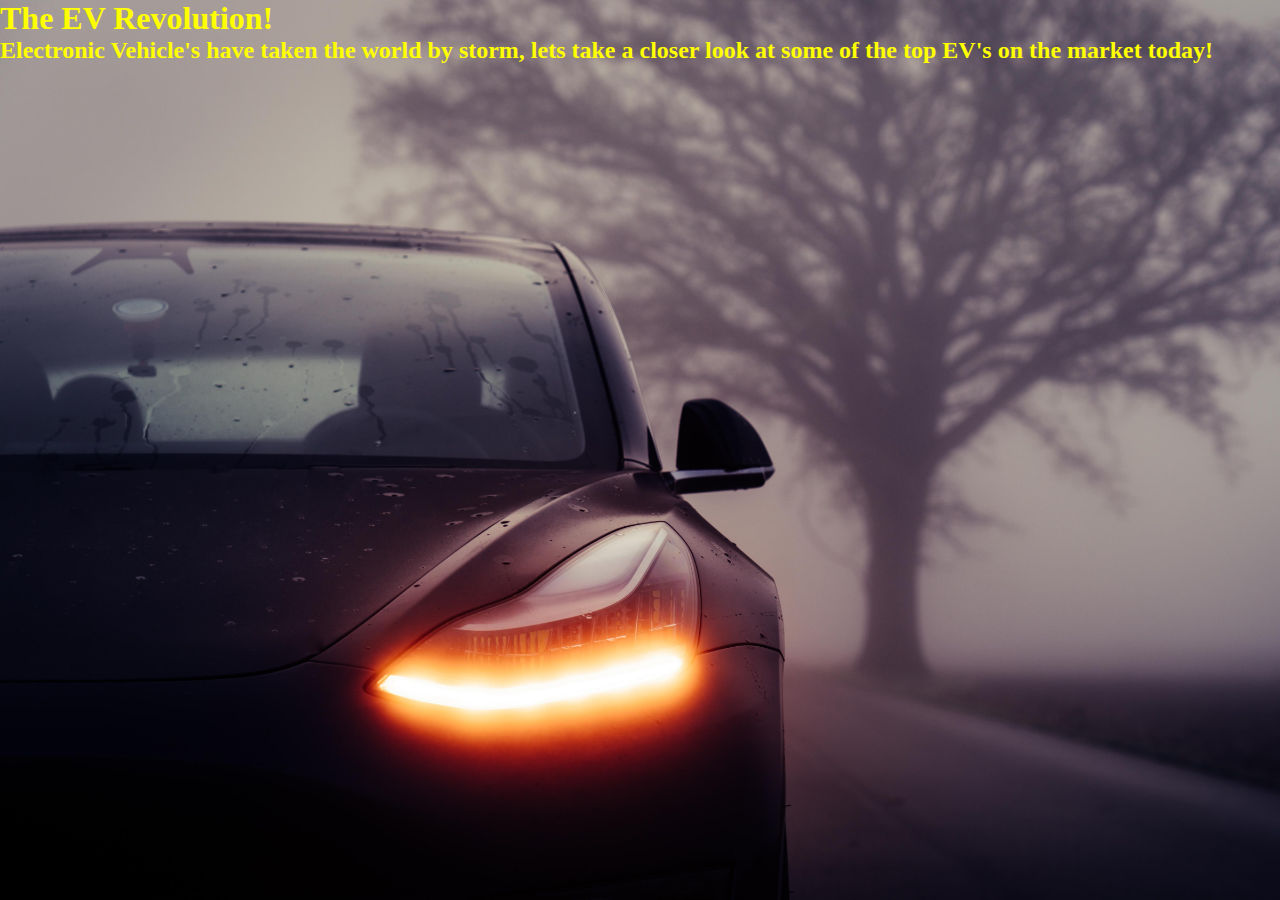
==== Week4Homework/index.html @ 5a8a9a26 "Adding 4 Homework" ====
<!DOCTYPE html>
<html lang="en">
<head>
    <meta charset="UTF-8">
    <meta http-equiv="X-UA-Compatible" content="IE=edge">
    <meta name="viewport" content="width=device-width, initial-scale=1.0">
    <link rel="stylesheet" href="styles.css">
    <title>The EV Revolution</title>
</head>
<body>
    <h1>The EV Revolution!</h1>
    <h2>Electronic Vehicle's have taken the world by storm, lets take a closer look at some of the top EV's on the market today!</h2>
<script src="index.js"></script>
</body>
</html>
---- Week4Homework/styles.css ----
body {
  background-image: url("tesla1.jpg");
  background-size: cover;
  background-repeat: no-repeat;
    height: 100vh;

 }

 h1, h2 {
  color: yellow;
 }

 * {
  margin: 0;
  padding: 0;
 }
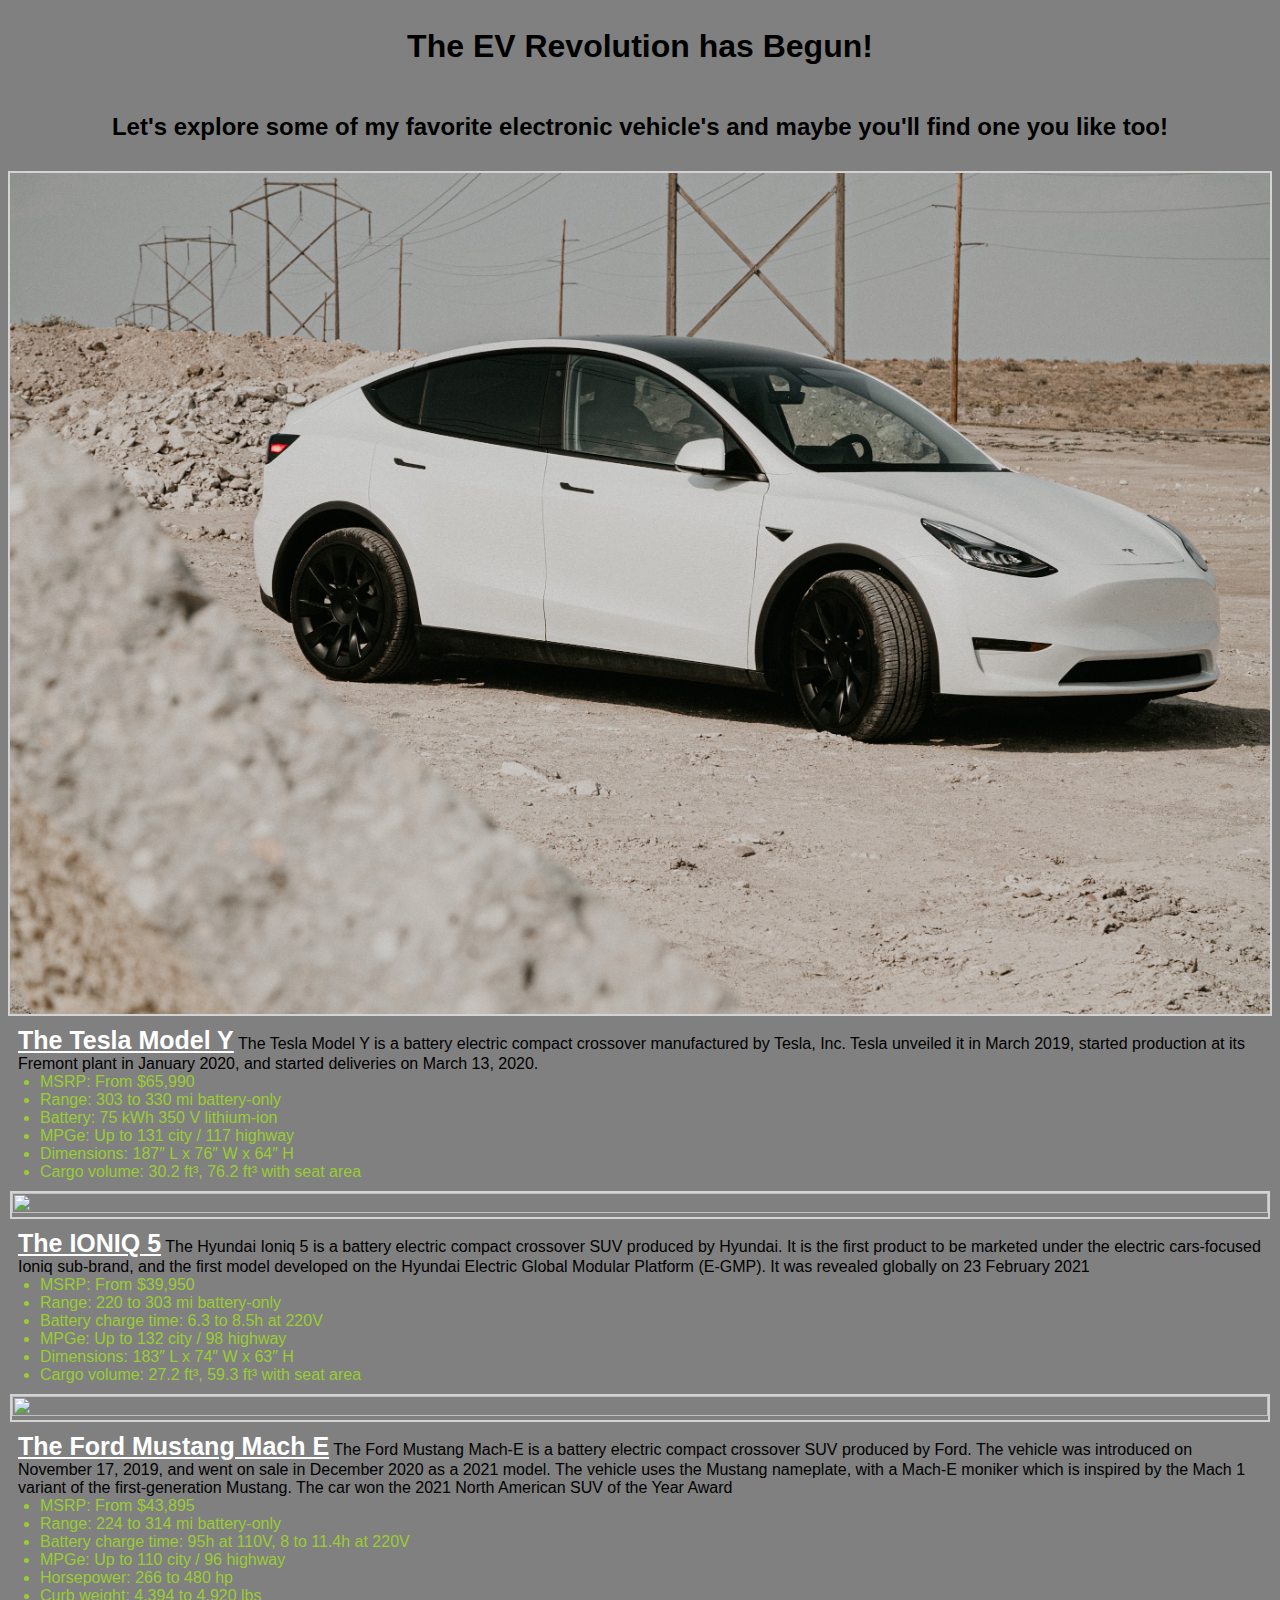
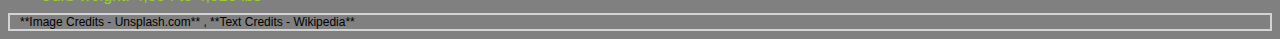
==== commit 3f48d871: "Add Week4 Homework" ====
--- a/Week4Homework/index.html
+++ b/Week4Homework/index.html
@@ -8,8 +8,70 @@
     <title>The EV Revolution</title>
 </head>
 <body>
-    <h1>The EV Revolution!</h1>
-    <h2>Electronic Vehicle's have taken the world by storm, lets take a closer look at some of the top EV's on the market today!</h2>
+    <header>
+        <div>
+            <h1>The EV Revolution has Begun!</h1>
+                <h2>Let's explore some of my favorite   electronic vehicle's and maybe  you'll find one you like too!
+            </h2>
+         </div>
+    </header>
+    <main>
+        <div class="carImg">
+          <img id="img1" src="teslaCar.jpg">
+        </div>
+
+        <div class="p1">
+            <p><a href="https://www.tesla.com/modely" target="_blank">The Tesla Model Y</a> The Tesla Model Y is a battery electric compact crossover manufactured by Tesla, Inc. Tesla unveiled it in March 2019, started production at its Fremont plant in January 2020, and started deliveries on March 13, 2020.
+        </p>
+        </div>
+        <div class="specs">
+            <ul>
+                <li>MSRP: From $65,990</li>
+                <li>Range: 303 to 330 mi battery-only</li>
+                <li>Battery: 75 kWh 350 V lithium-ion</li>
+                <li>MPGe: Up to 131 city / 117 highway</li>
+                <li>Dimensions: 187″ L x 76″ W x 64″ H</li>
+                <li>Cargo volume: 30.2 ft³, 76.2 ft³ with seat area</li>
+            </ul>
+        </div>
+
+        <div class="carImg">
+            <img id="img2" src="ionic5.jpg">
+        </div> 
+        <div class="p1">
+            <p><a href="https://www.hyundaiusa.com/us/en/vehicles/ioniq-5" target="_blank">The IONIQ 5</a> The Hyundai Ioniq 5 is a battery electric compact crossover SUV produced by Hyundai. It is the first product to be marketed under the electric cars-focused Ioniq sub-brand, and the first model developed on the Hyundai Electric Global Modular Platform (E-GMP). It was revealed globally on 23 February 2021
+        </p>
+        </div>
+        <div class="specs">
+            <ul>
+                <li>MSRP: From $39,950</li>
+                <li>Range: 220 to 303 mi battery-only</li>
+                <li>Battery charge time: 6.3 to 8.5h at 220V</li>
+                <li>MPGe: Up to 132 city / 98 highway</li>
+                <li>Dimensions: 183″ L x 74″ W x 63″ H</li>
+                <li>Cargo volume: 27.2 ft³, 59.3 ft³ with seat area</li>
+            </ul>
+        </div>
+
+        <div class="carImg">
+            <img id="img3" src="machE.jpg">
+        </div> 
+        <div class="p1">
+            <p><a href="https://www.ford.com/suvs/mach-e/" target="_blank">The Ford Mustang Mach E</a> The Ford Mustang Mach-E is a battery electric compact crossover SUV produced by Ford. The vehicle was introduced on November 17, 2019, and went on sale in December 2020 as a 2021 model. The vehicle uses the Mustang nameplate, with a Mach-E moniker which is inspired by the Mach 1 variant of the first-generation Mustang. The car won the 2021 North American SUV of the Year Award
+        </p>
+        </div>
+        <div class="specs">
+            <ul>
+                <li>MSRP: From $43,895</li>
+                <li>Range: 224 to 314 mi battery-only</li>
+                <li>Battery charge time: 95h at 110V, 8 to 11.4h at 220V</li>
+                <li>MPGe: Up to 110 city / 96 highway</li>
+                <li>Horsepower: 266 to 480 hp</li>
+                <li>Curb weight: 4,394 to 4,920 lbs</li>
+            </ul>
+        </div>
+    </main>
+    <footer class="footer">**Image Credits - Unsplash.com** , **Text Credits - Wikipedia**</footer>
 <script src="index.js"></script>
 </body>
 </html>
--- a/Week4Homework/styles.css
+++ b/Week4Homework/styles.css
@@ -1,21 +1,73 @@
-
-
-
-body {
-  background-image: url("tesla1.jpg");
-  background-size: cover;
-  background-repeat: no-repeat;
-    height: 100vh;
-
+* {
+  margin: 0;
+ } 
+ 
+ h1, h2 {
+  color: #000;
+  font-family: 'Segoe UI', Tahoma, Geneva, Verdana, sans-serif;
+  text-align: center;
+  padding: 20px;
+  margin: 8px;
  }
 
- h1, h2 {
-  color: yellow;
- }
+ .p1 {
+  font-family: 'Segoe UI', Tahoma, Geneva, Verdana, sans-serif;
+  font-weight: lighter;
+  padding: 0px 10px 0px 10px;
+  margin: 0px 8px 0px 8px;
+  text-align: left;
+}
 
- * {
-  margin: 0;
+.specs{
+  color: yellowgreen;
+  font-family: 'Segoe UI', Tahoma, Geneva, Verdana, sans-serif;
+  text-align: left;
+  font-weight: lighter;
+}
+
+a {
+  color: #ffffff;
+  font-weight: bold;
+  font-size: 25px;
+}
+
+ .carImg {
+  display: flex;
+  justify-content: center;
+  margin: 10px;
   padding: 0;
  }
 
+body {
+  background-color: gray;
+}
 
+.footer {
+  font-family: 'Segoe UI', Tahoma, Geneva, Verdana, sans-serif;
+  font-weight: lighter;
+  text-align: left;
+  border: 2px solid lightgrey;
+  padding: 0px 10px 0px 10px;
+  margin: 8px;
+  font-size: 12px;
+}
+
+#img1 {
+  width: 100%;
+  height: 100%;
+  border: 2px solid lightgrey;
+}
+
+#img2 {
+  width: 100%;
+  height: 100%;
+  object-fit: cover;
+  border: 2px solid lightgrey;
+}
+
+#img3 {
+  width: 100%;
+  height: 100%;
+  object-fit: cover;
+  border: 2px solid lightgrey;
+}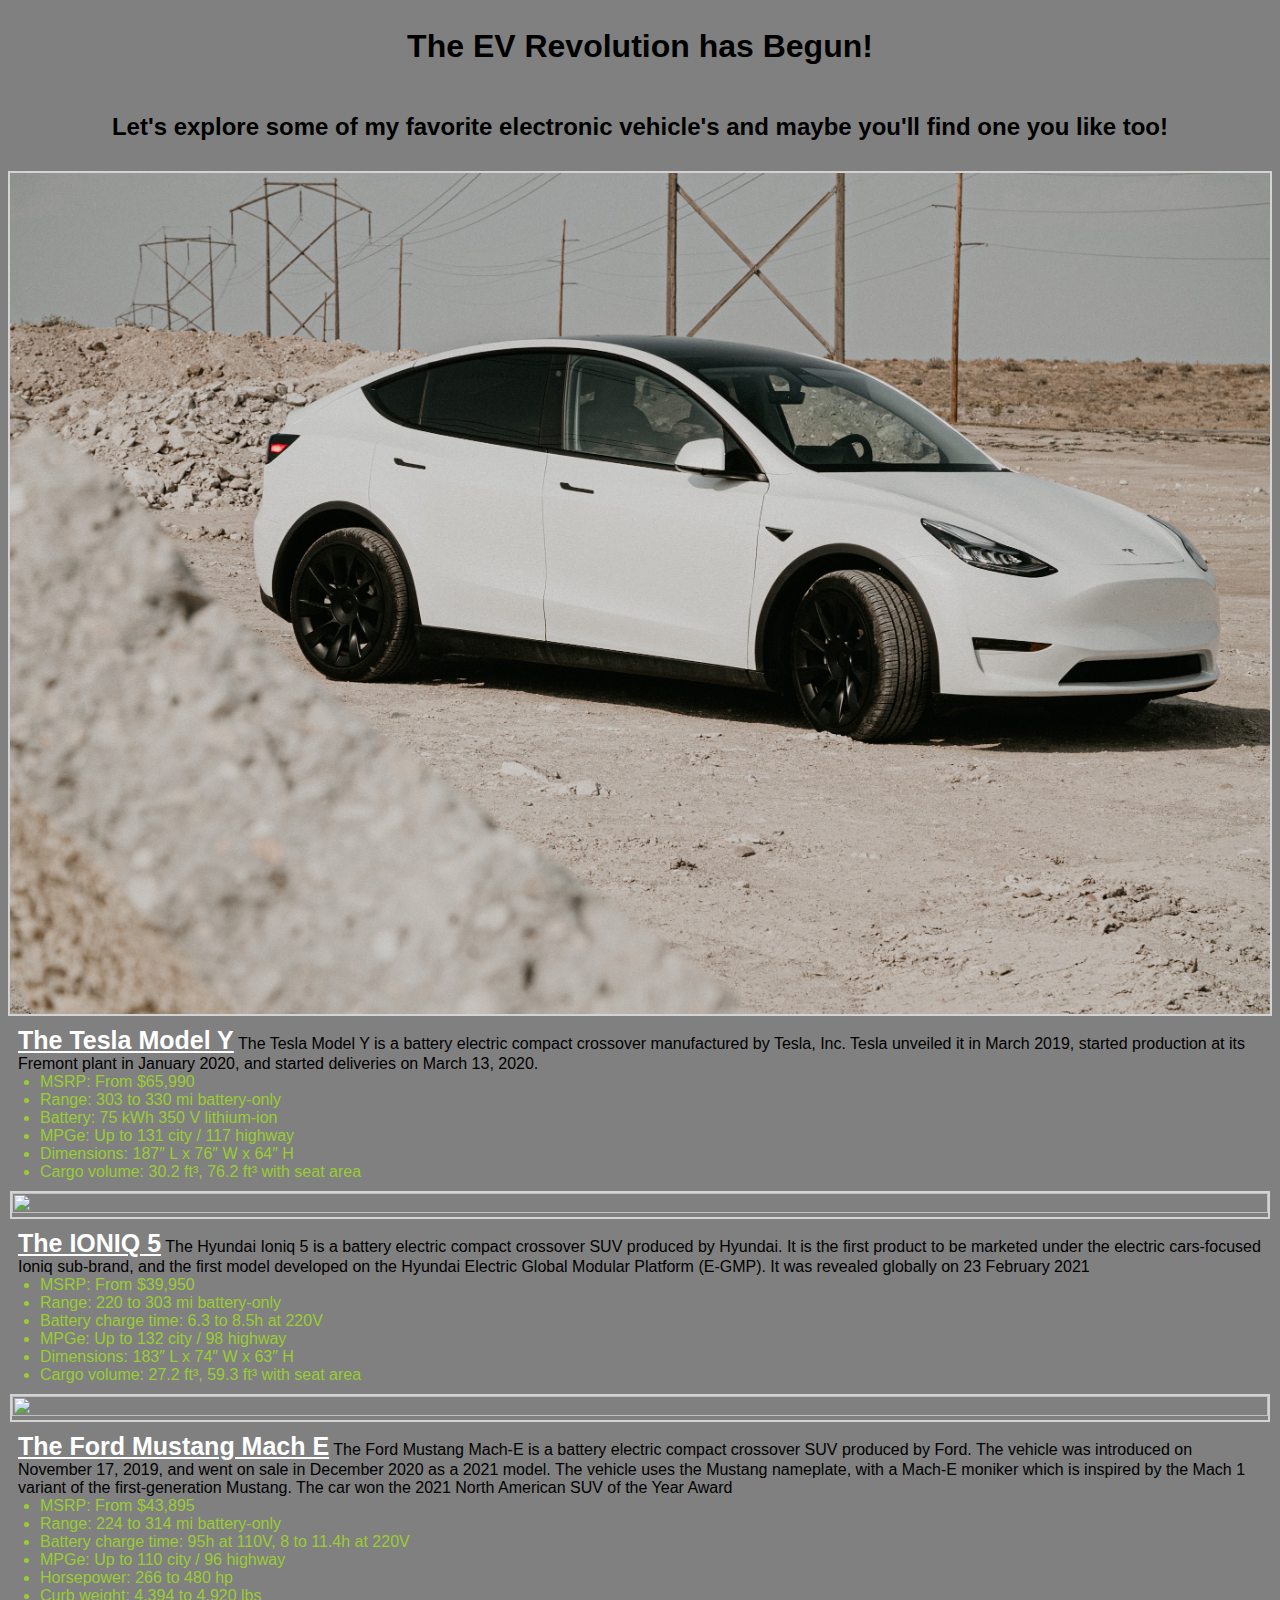
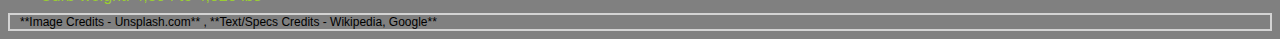
==== commit 4ee44fbb: "Update Week4 HW" ====
--- a/Week4Homework/index.html
+++ b/Week4Homework/index.html
@@ -71,7 +71,7 @@
             </ul>
         </div>
     </main>
-    <footer class="footer">**Image Credits - Unsplash.com** , **Text Credits - Wikipedia**</footer>
+    <footer class="footer">**Image Credits - Unsplash.com** , **Text/Specs Credits - Wikipedia, Google**</footer>
 <script src="index.js"></script>
 </body>
 </html>
--- a/Week4Homework/styles.css
+++ b/Week4Homework/styles.css
@@ -28,7 +28,11 @@
 a {
   color: #ffffff;
   font-weight: bold;
-  font-size: 25px;
+  font-size: 25px;  
+}
+
+a:hover {
+  color: yellowgreen;
 }
 
  .carImg {
@@ -52,22 +56,9 @@
   font-size: 12px;
 }
 
-#img1 {
+#img1, #img2, #img3 {
   width: 100%;
   height: 100%;
   border: 2px solid lightgrey;
 }
 
-#img2 {
-  width: 100%;
-  height: 100%;
-  object-fit: cover;
-  border: 2px solid lightgrey;
-}
-
-#img3 {
-  width: 100%;
-  height: 100%;
-  object-fit: cover;
-  border: 2px solid lightgrey;
-}